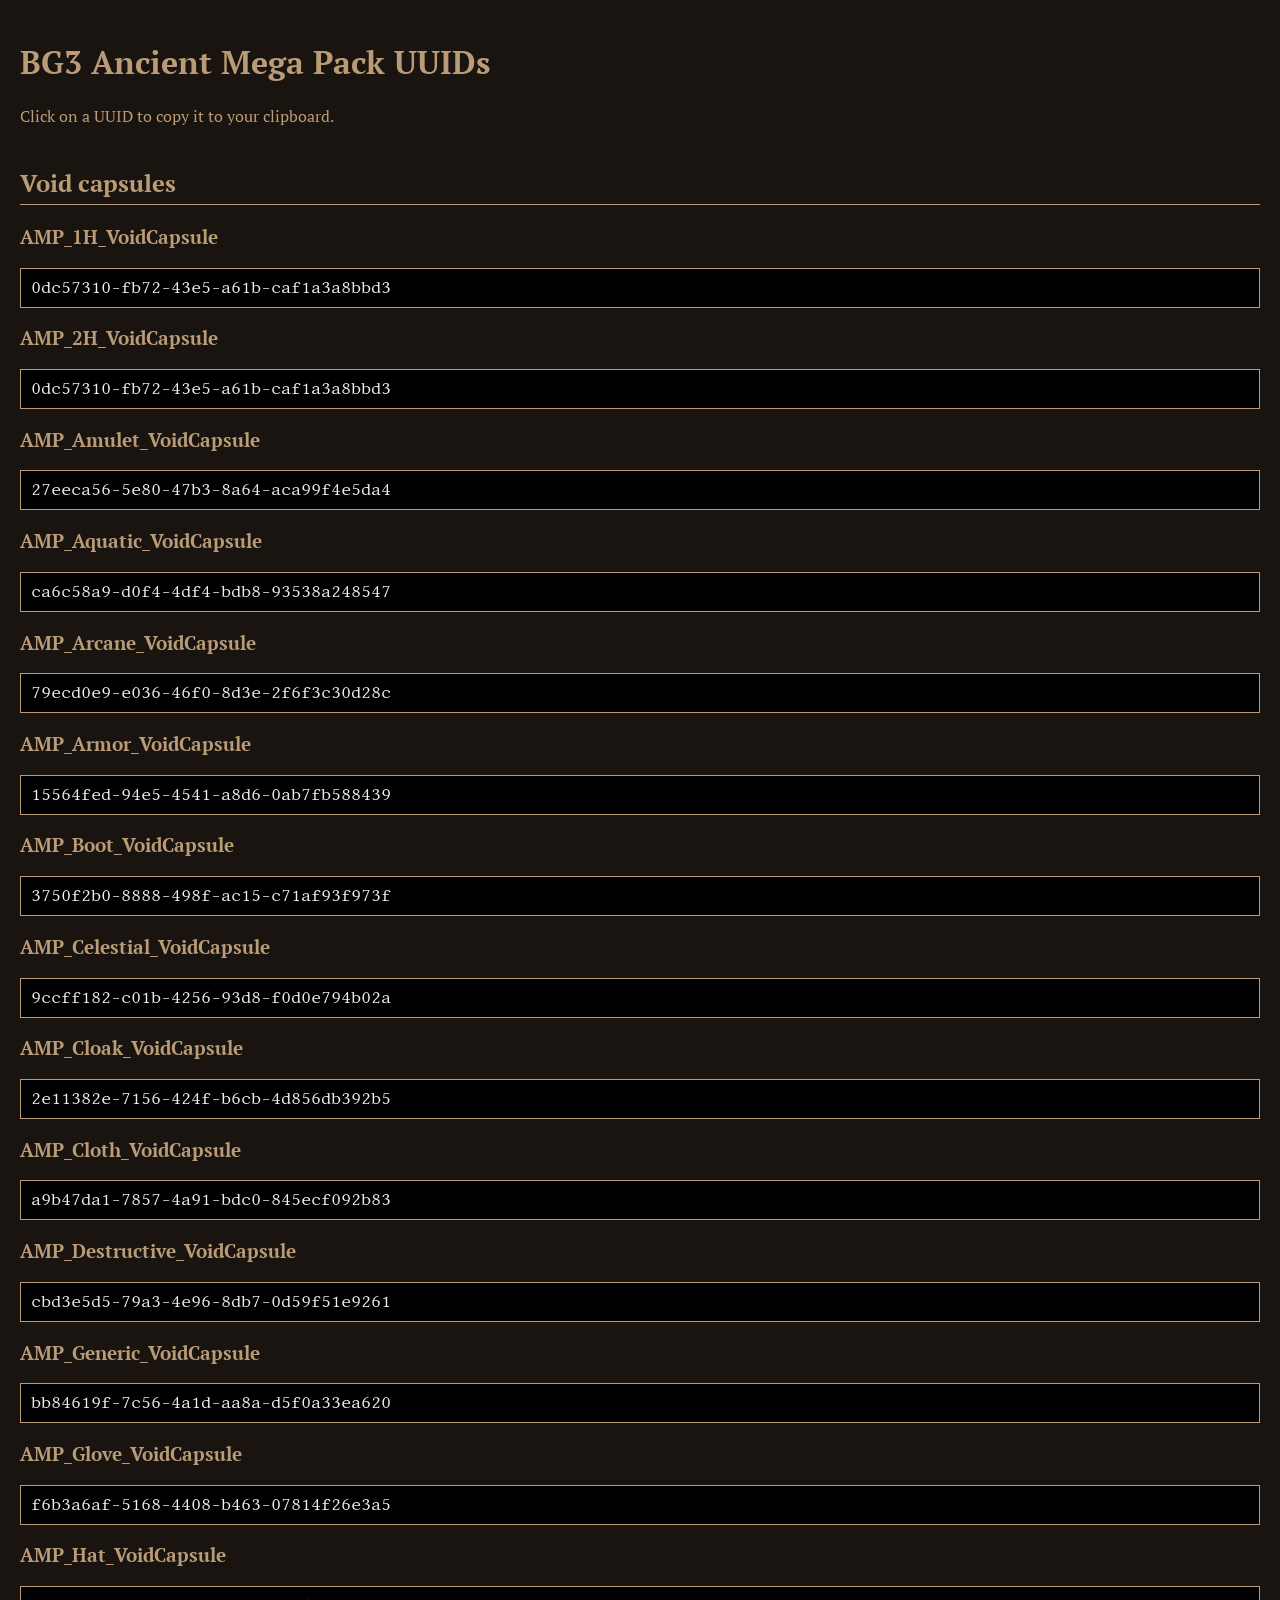
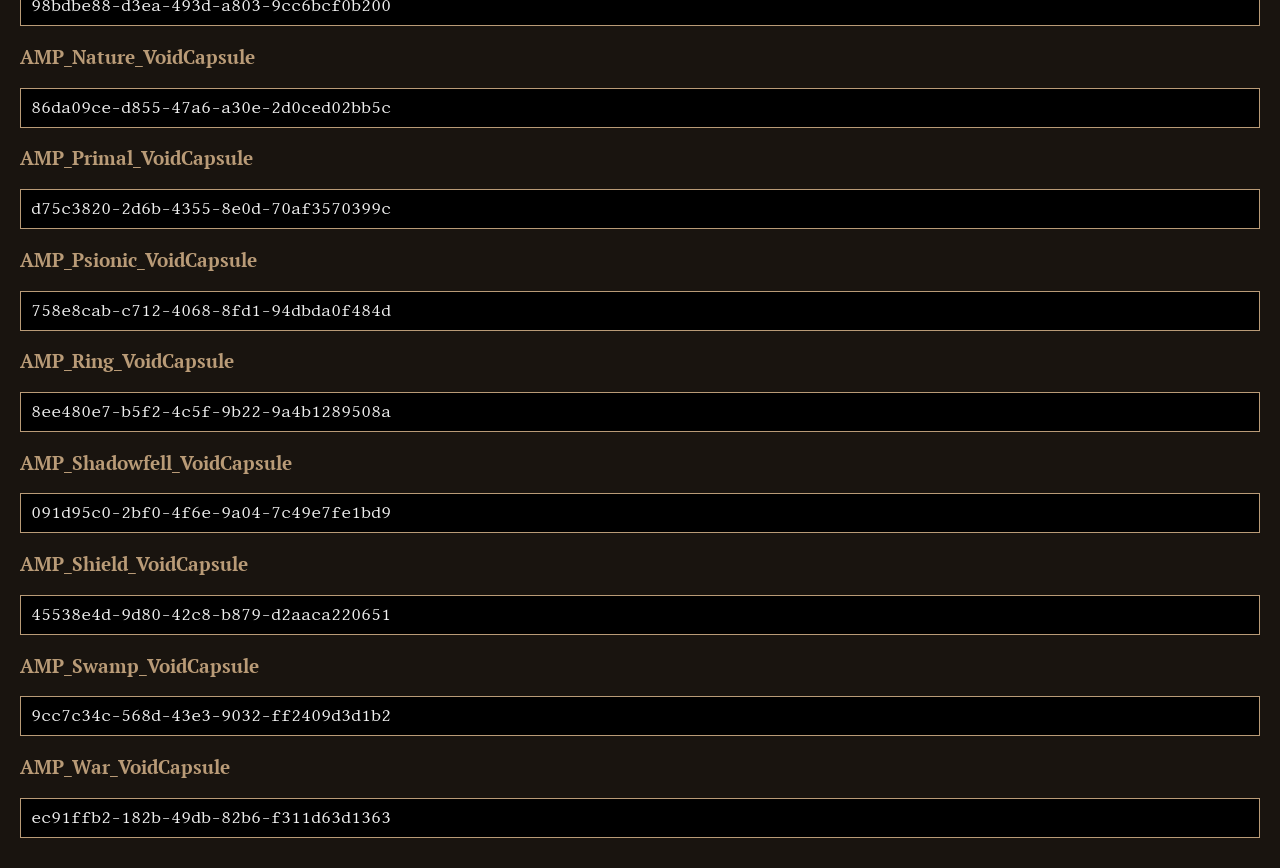
==== amp/index.html @ 97b3d8d1 "added AMP" ====
<!DOCTYPE html>
<html lang="en">
<head>
    <meta charset="UTF-8">
    <title>BG3 SE Console Commands</title>
    <link href="https://fonts.googleapis.com" rel="preconnect">
    <link crossorigin href="https://fonts.gstatic.com" rel="preconnect">
    <link href="https://fonts.googleapis.com/css2?family=Source+Code+Pro:ital@0;1&display=swap" rel="stylesheet">
    <link href="https://fonts.googleapis.com/css2?family=Libertinus+Mono&display=swap" rel="stylesheet">
    <link href="https://fonts.googleapis.com/css2?family=PT+Serif:ital,wght@0,400;0,700;1,400;1,700&display=swap"
          rel="stylesheet">
    <link href="/styles.css" rel="stylesheet">
</head>
<body>
<h1>BG3 Ancient Mega Pack UUIDs</h1>
<p>Click on a UUID to copy it to your clipboard.</p>
<h2>Void capsules</h2>
<h3>AMP_1H_VoidCapsule</h3>
<div class="command" onclick="navigator.clipboard.writeText(this.innerHTML)">0dc57310-fb72-43e5-a61b-caf1a3a8bbd3</div>
<h3>AMP_2H_VoidCapsule</h3>
<div class="command" onclick="navigator.clipboard.writeText(this.innerHTML)">0dc57310-fb72-43e5-a61b-caf1a3a8bbd3</div>
<h3>AMP_Amulet_VoidCapsule</h3>
<div class="command" onclick="navigator.clipboard.writeText(this.innerHTML)">27eeca56-5e80-47b3-8a64-aca99f4e5da4</div>
<h3>AMP_Aquatic_VoidCapsule</h3>
<div class="command" onclick="navigator.clipboard.writeText(this.innerHTML)">ca6c58a9-d0f4-4df4-bdb8-93538a248547</div>
<h3>AMP_Arcane_VoidCapsule</h3>
<div class="command" onclick="navigator.clipboard.writeText(this.innerHTML)">79ecd0e9-e036-46f0-8d3e-2f6f3c30d28c</div>
<h3>AMP_Armor_VoidCapsule</h3>
<div class="command" onclick="navigator.clipboard.writeText(this.innerHTML)">15564fed-94e5-4541-a8d6-0ab7fb588439</div>
<h3>AMP_Boot_VoidCapsule</h3>
<div class="command" onclick="navigator.clipboard.writeText(this.innerHTML)">3750f2b0-8888-498f-ac15-c71af93f973f</div>
<h3>AMP_Celestial_VoidCapsule</h3>
<div class="command" onclick="navigator.clipboard.writeText(this.innerHTML)">9ccff182-c01b-4256-93d8-f0d0e794b02a</div>
<h3>AMP_Cloak_VoidCapsule</h3>
<div class="command" onclick="navigator.clipboard.writeText(this.innerHTML)">2e11382e-7156-424f-b6cb-4d856db392b5</div>
<h3>AMP_Cloth_VoidCapsule</h3>
<div class="command" onclick="navigator.clipboard.writeText(this.innerHTML)">a9b47da1-7857-4a91-bdc0-845ecf092b83</div>
<h3>AMP_Destructive_VoidCapsule</h3>
<div class="command" onclick="navigator.clipboard.writeText(this.innerHTML)">cbd3e5d5-79a3-4e96-8db7-0d59f51e9261</div>
<h3>AMP_Generic_VoidCapsule</h3>
<div class="command" onclick="navigator.clipboard.writeText(this.innerHTML)">bb84619f-7c56-4a1d-aa8a-d5f0a33ea620</div>
<h3>AMP_Glove_VoidCapsule</h3>
<div class="command" onclick="navigator.clipboard.writeText(this.innerHTML)">f6b3a6af-5168-4408-b463-07814f26e3a5</div>
<h3>AMP_Hat_VoidCapsule</h3>
<div class="command" onclick="navigator.clipboard.writeText(this.innerHTML)">98bdbe88-d3ea-493d-a803-9cc6bcf0b200</div>
<h3>AMP_Nature_VoidCapsule</h3>
<div class="command" onclick="navigator.clipboard.writeText(this.innerHTML)">86da09ce-d855-47a6-a30e-2d0ced02bb5c</div>
<h3>AMP_Primal_VoidCapsule</h3>
<div class="command" onclick="navigator.clipboard.writeText(this.innerHTML)">d75c3820-2d6b-4355-8e0d-70af3570399c</div>
<h3>AMP_Psionic_VoidCapsule</h3>
<div class="command" onclick="navigator.clipboard.writeText(this.innerHTML)">758e8cab-c712-4068-8fd1-94dbda0f484d</div>
<h3>AMP_Ring_VoidCapsule</h3>
<div class="command" onclick="navigator.clipboard.writeText(this.innerHTML)">8ee480e7-b5f2-4c5f-9b22-9a4b1289508a</div>
<h3>AMP_Shadowfell_VoidCapsule</h3>
<div class="command" onclick="navigator.clipboard.writeText(this.innerHTML)">091d95c0-2bf0-4f6e-9a04-7c49e7fe1bd9</div>
<h3>AMP_Shield_VoidCapsule</h3>
<div class="command" onclick="navigator.clipboard.writeText(this.innerHTML)">45538e4d-9d80-42c8-b879-d2aaca220651</div>
<h3>AMP_Swamp_VoidCapsule</h3>
<div class="command" onclick="navigator.clipboard.writeText(this.innerHTML)">9cc7c34c-568d-43e3-9032-ff2409d3d1b2</div>
<h3>AMP_War_VoidCapsule</h3>
<div class="command" onclick="navigator.clipboard.writeText(this.innerHTML)">ec91ffb2-182b-49db-82b6-f311d63d1363</div>
</body>
</html>
---- styles.css ----
* {
    color: #f1f1f1;
}

body {
    font-family: "PT Serif", serif;
    background-color: #19140f;
    margin: 10px;
    padding: 10px;
}

input {
    font-family: "Libertinus Mono", monospace;
    font-optical-sizing: auto;
    font-weight: 400;
    font-style: normal;

    background-color: black;
    color: #f1f1f1;
    border: #b99b77 solid 1px;
    padding: 5px;
    width: auto;
}

h1, h2, h3, p {
    color: #b99b77;
}

h2 {
    border-bottom: #b99b77 solid 1px;
    padding-bottom: 5px;
    margin-top: 40px;
}

.command {
    font-family: "Libertinus Mono", monospace;
    font-optical-sizing: auto;
    font-weight: 400;
    font-style: normal;

    background-color: black;
    border: #b99b77 solid 1px;
    padding: 10px;
    margin: 10px 0;
    cursor: pointer;
    transition: background-color 0.3s;
}

.command:hover {
    background-color: #3c3c3c;
}

.command:active {
    background-color: #424242;
}

.amount {
    color: mediumvioletred;
}

.uuid {
    color: teal;
}

.braces {
    color: darkorange;
}

.character {
    color: mediumpurple;
}
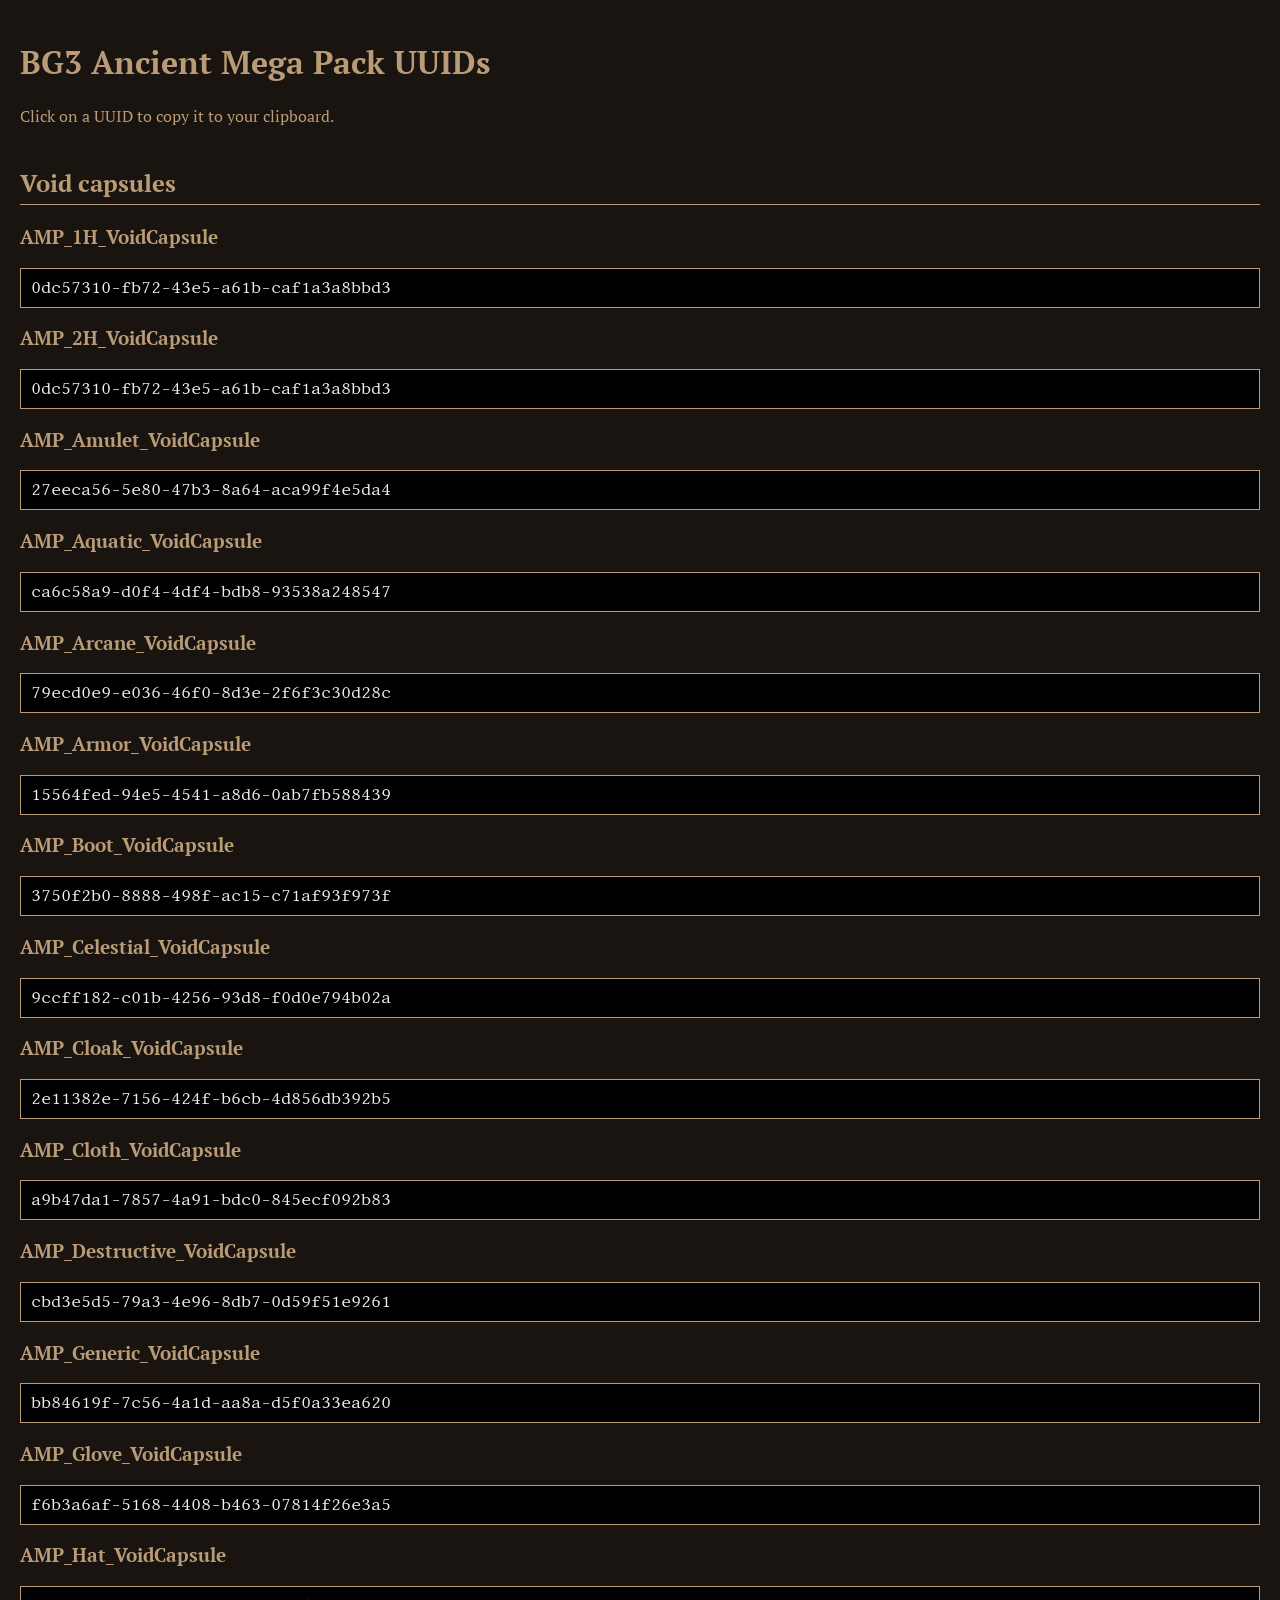
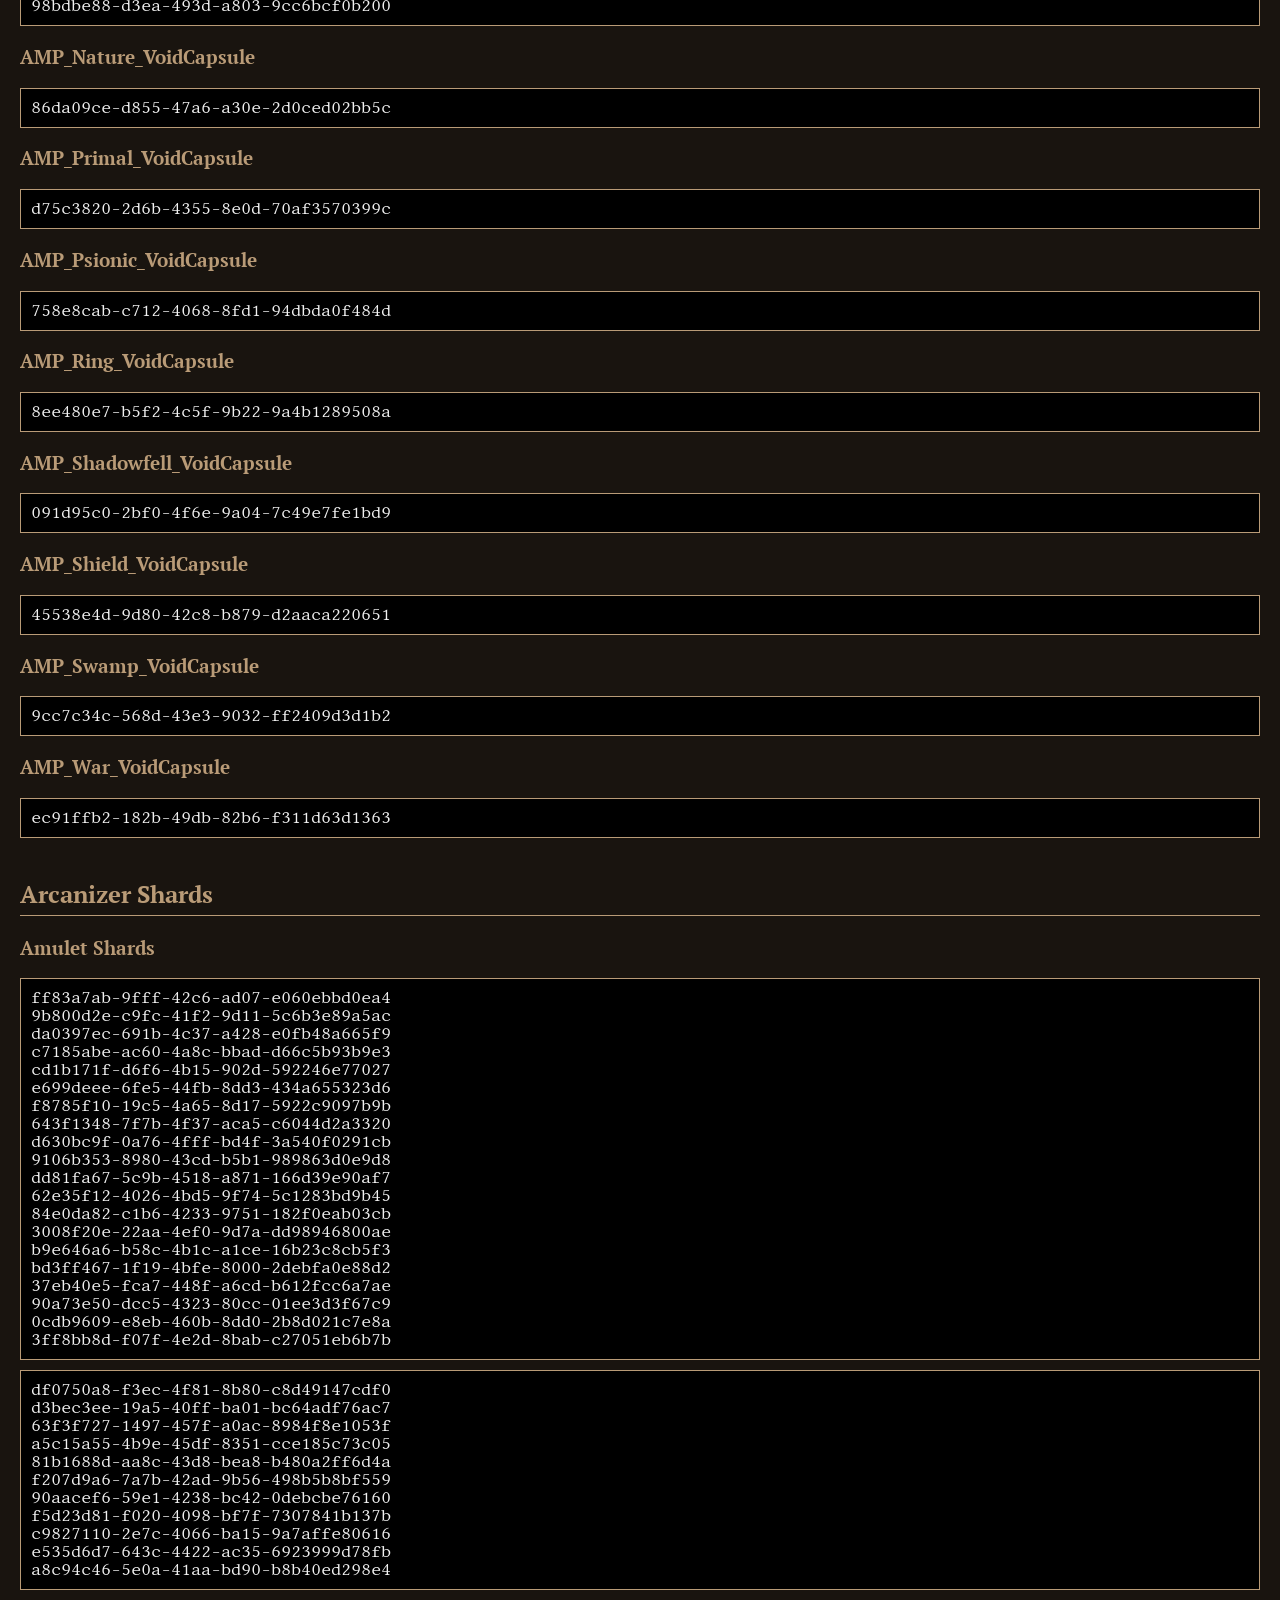
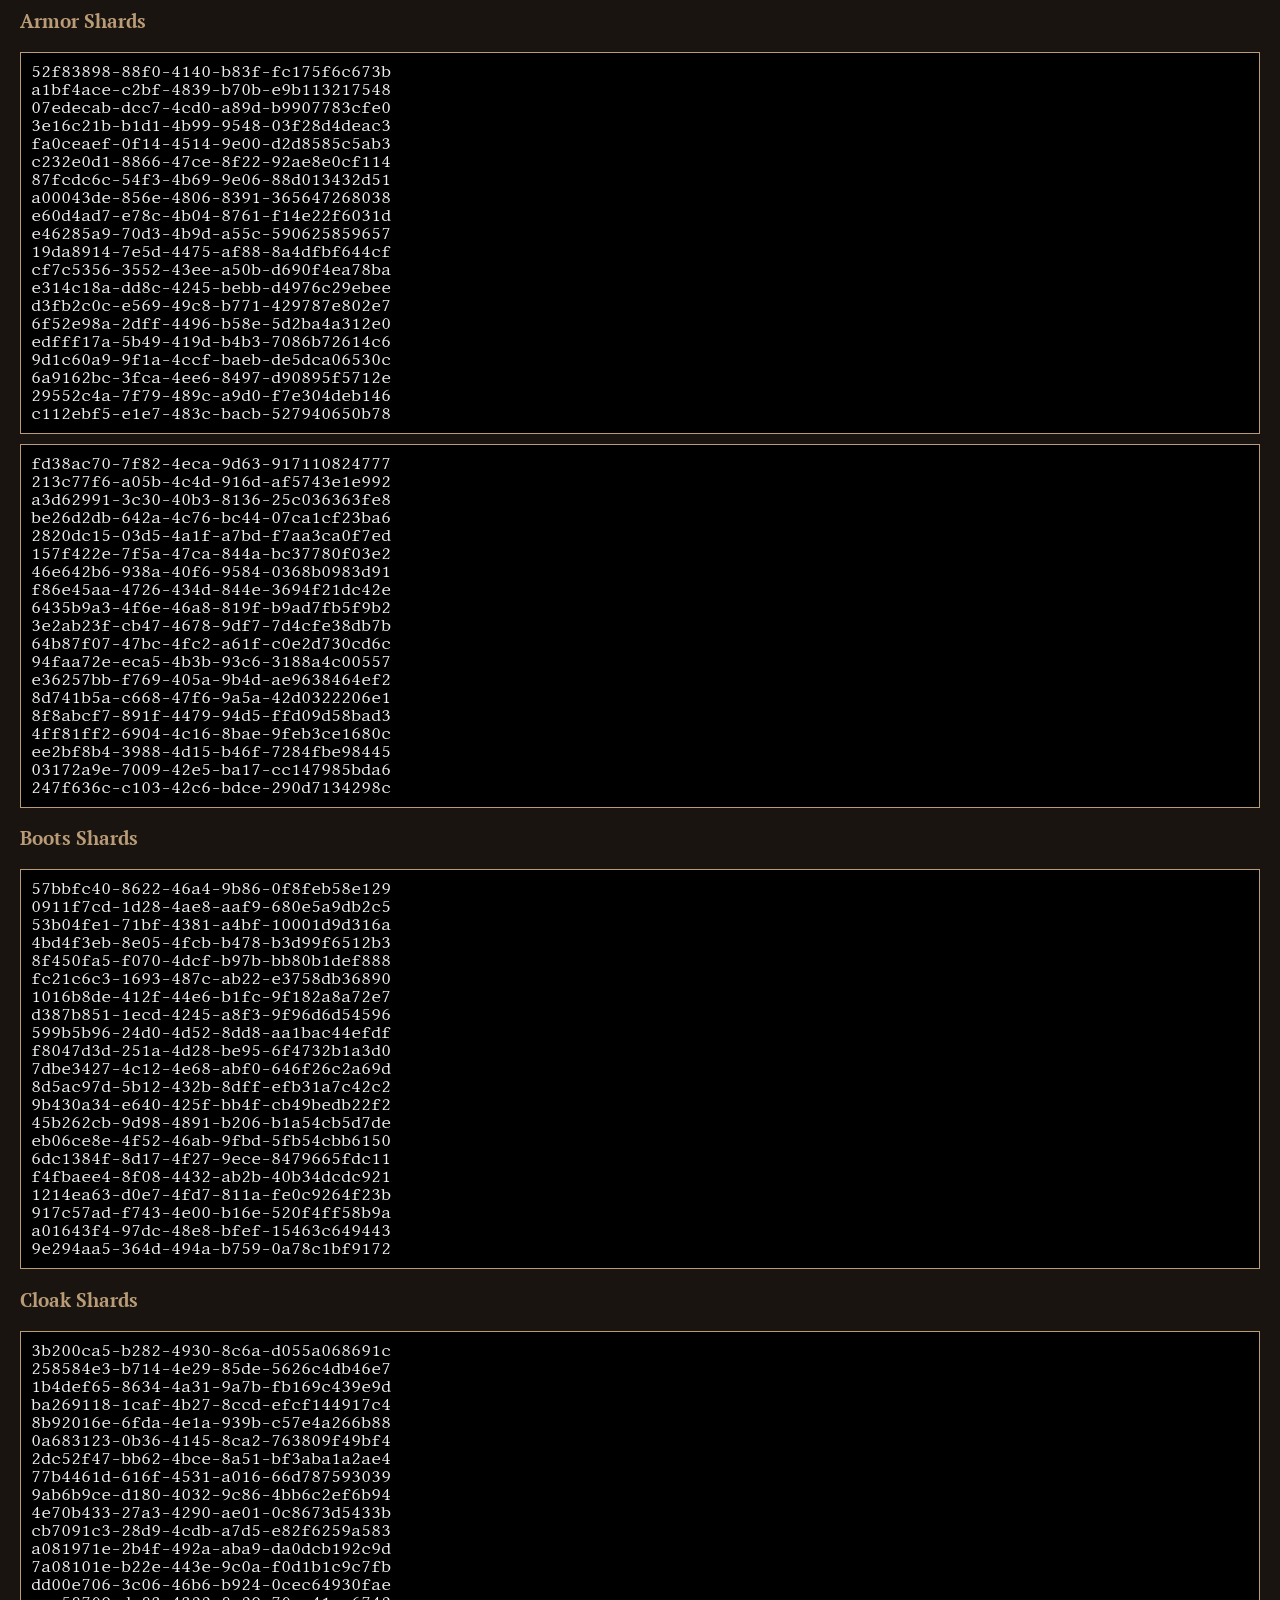
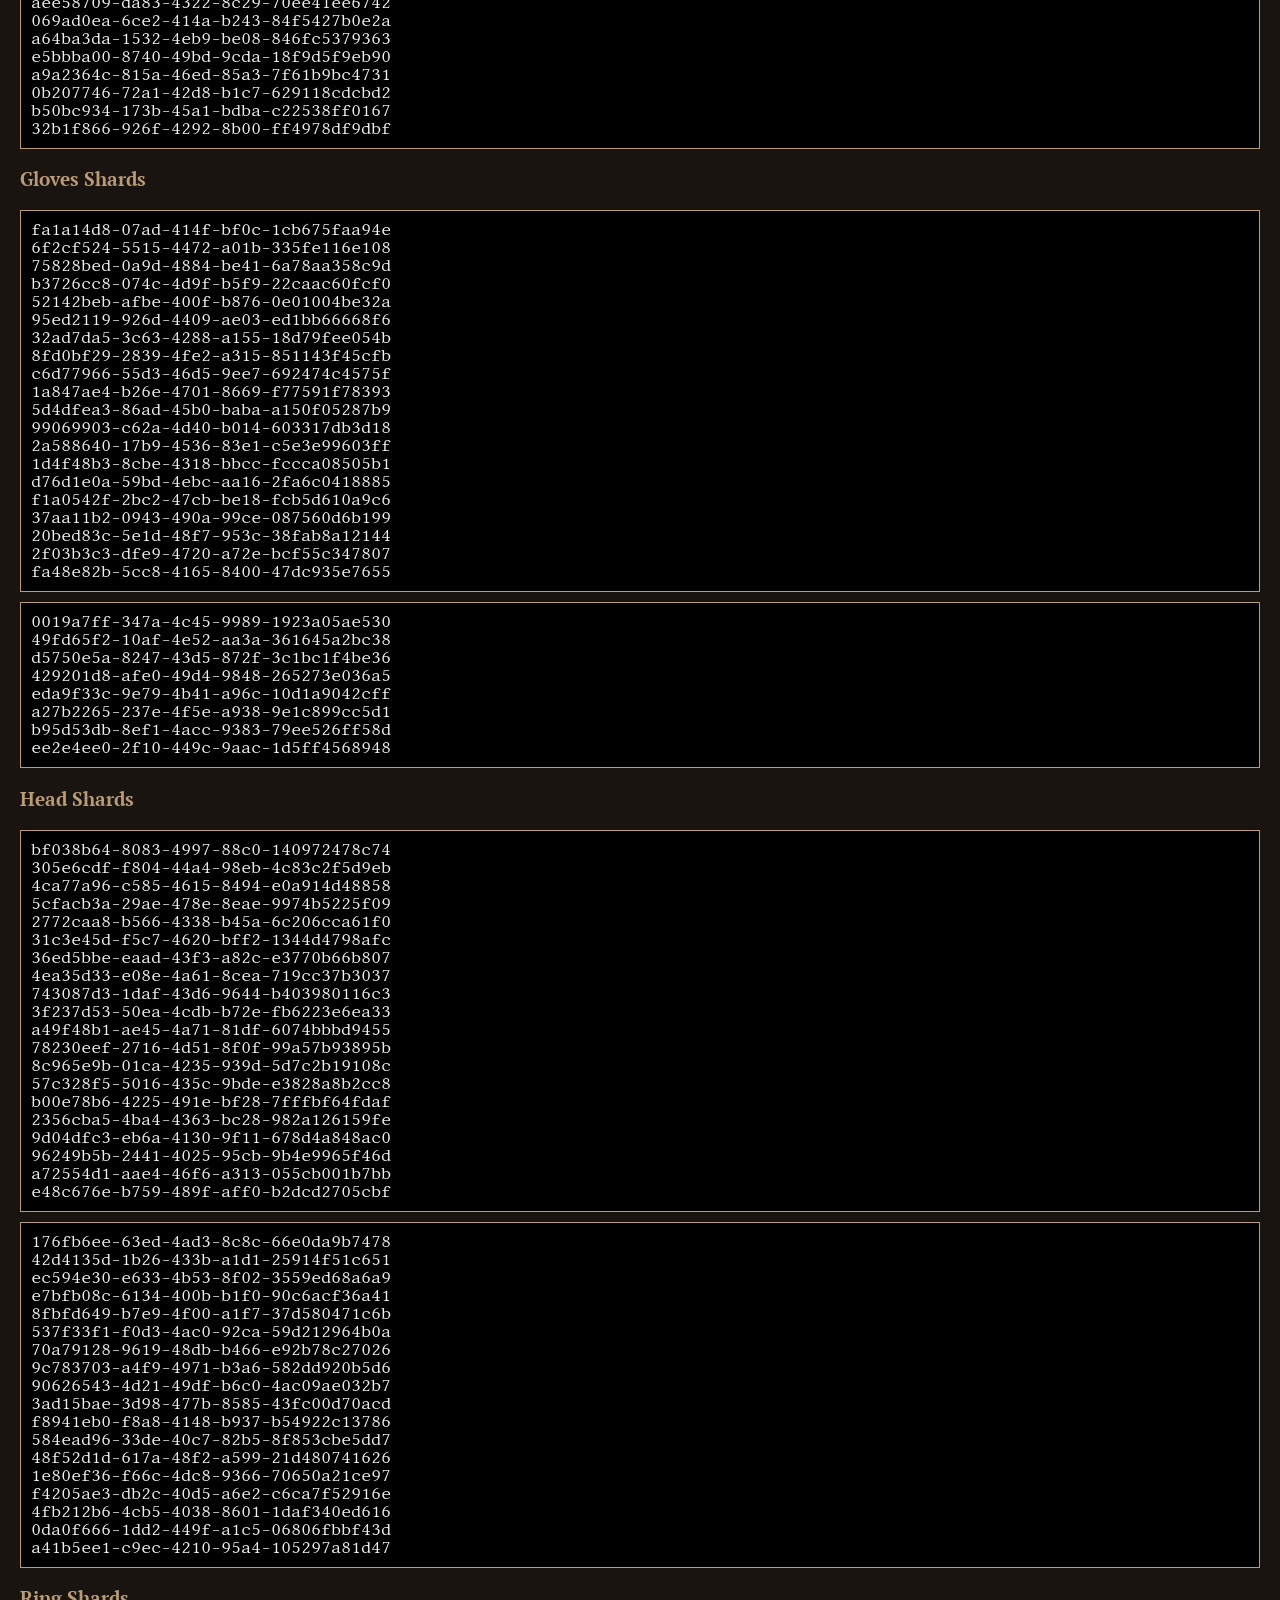
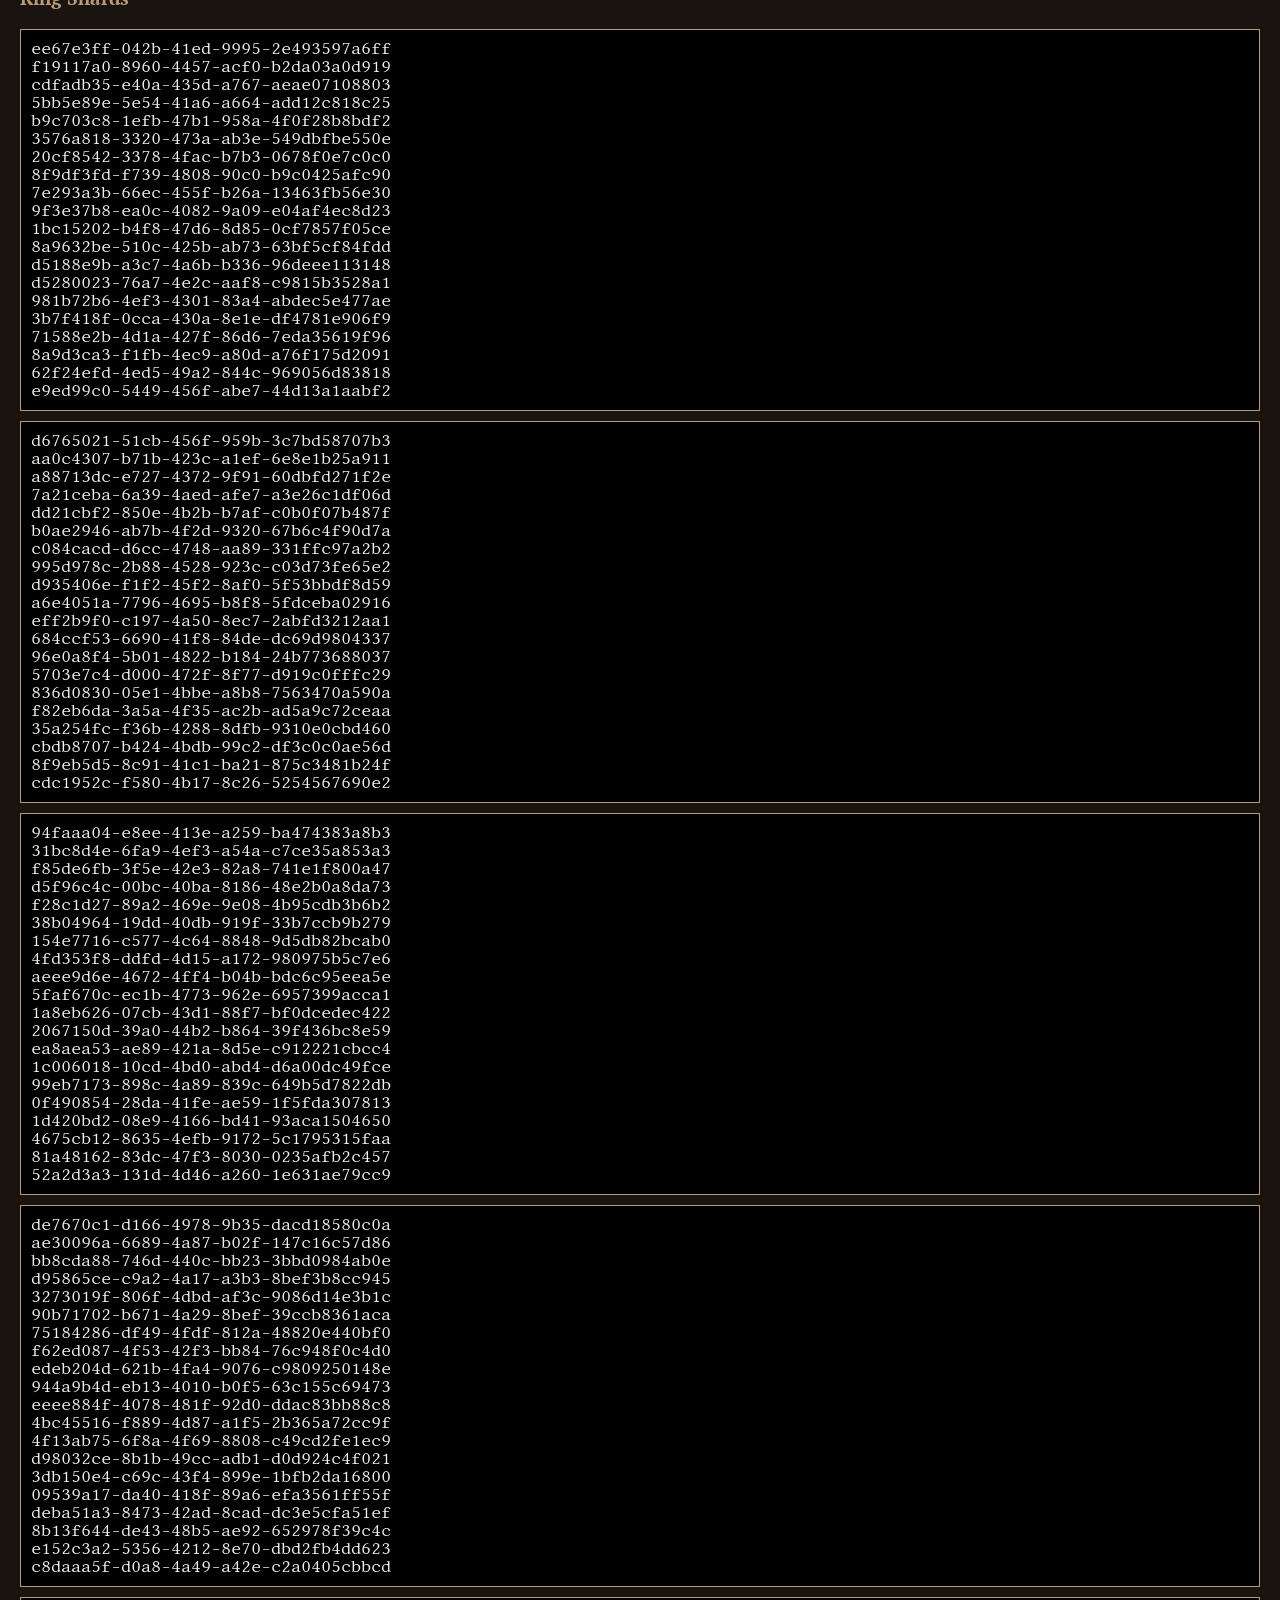
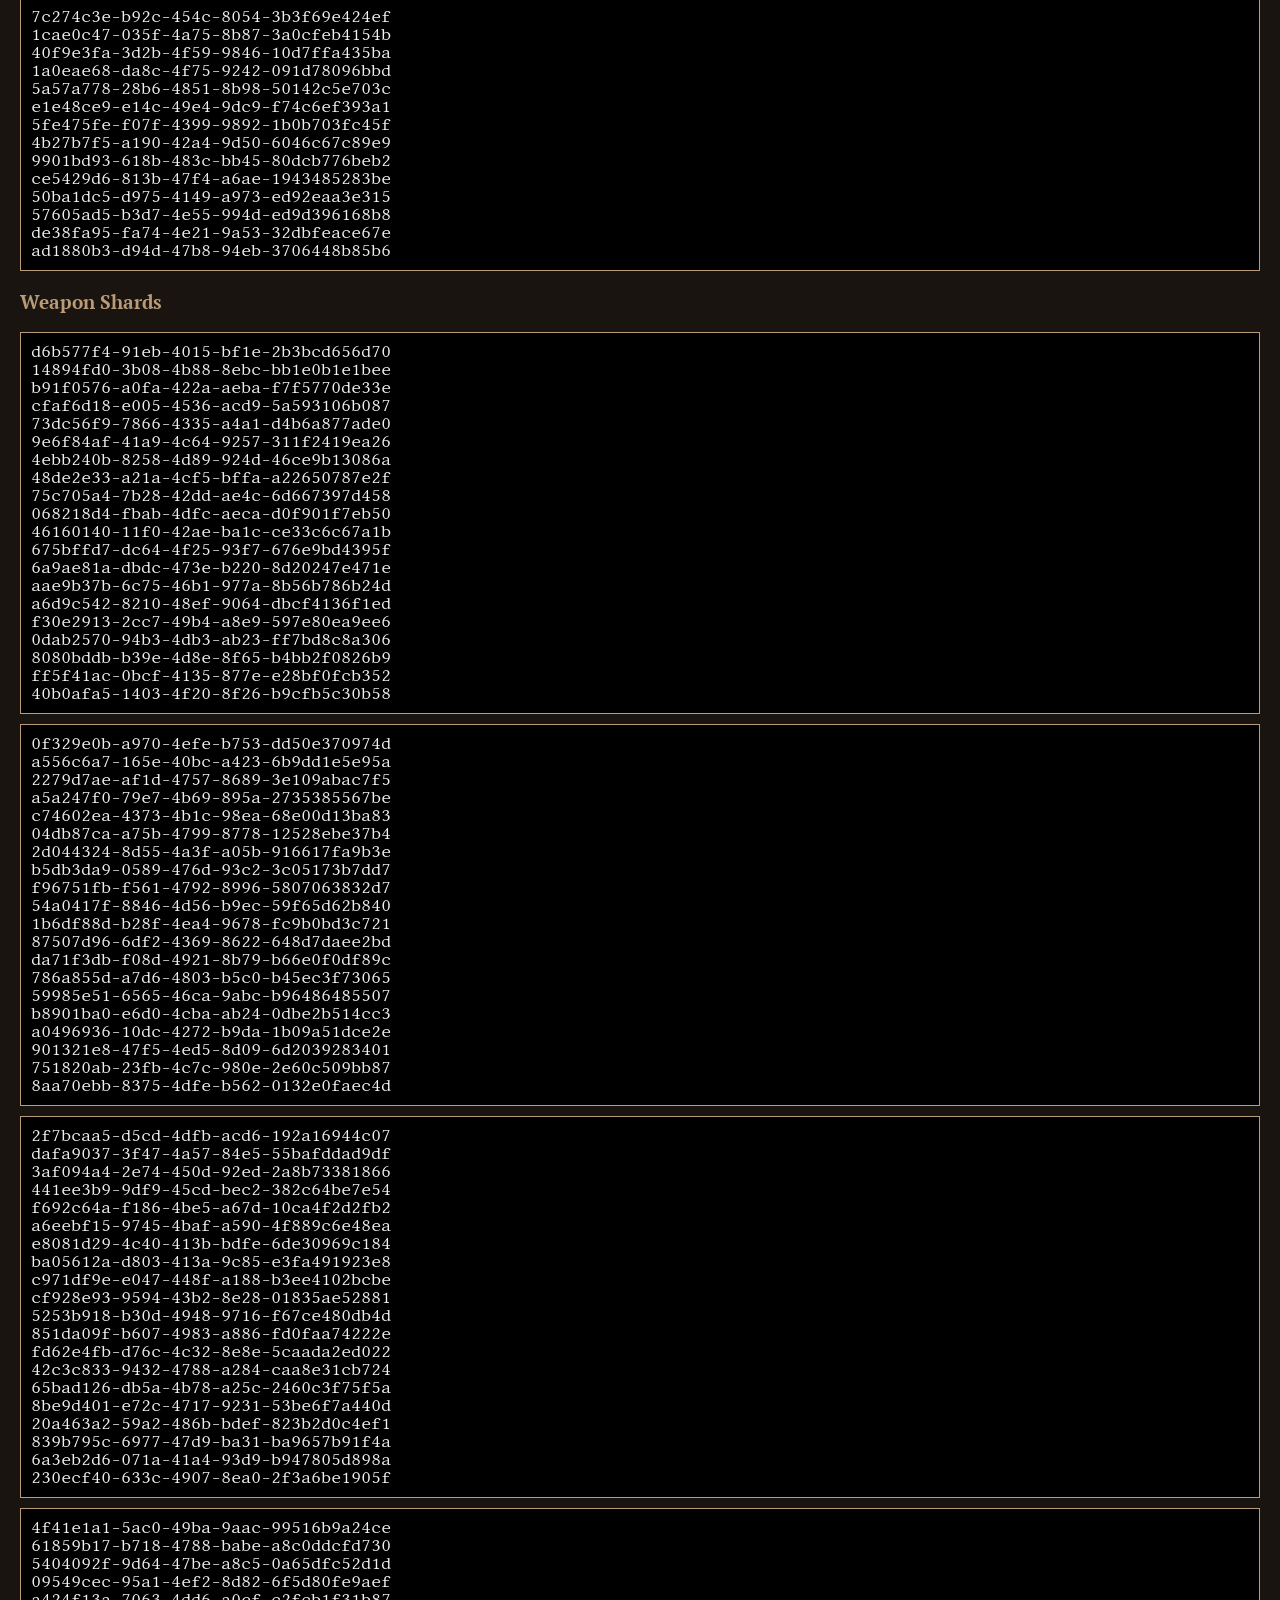
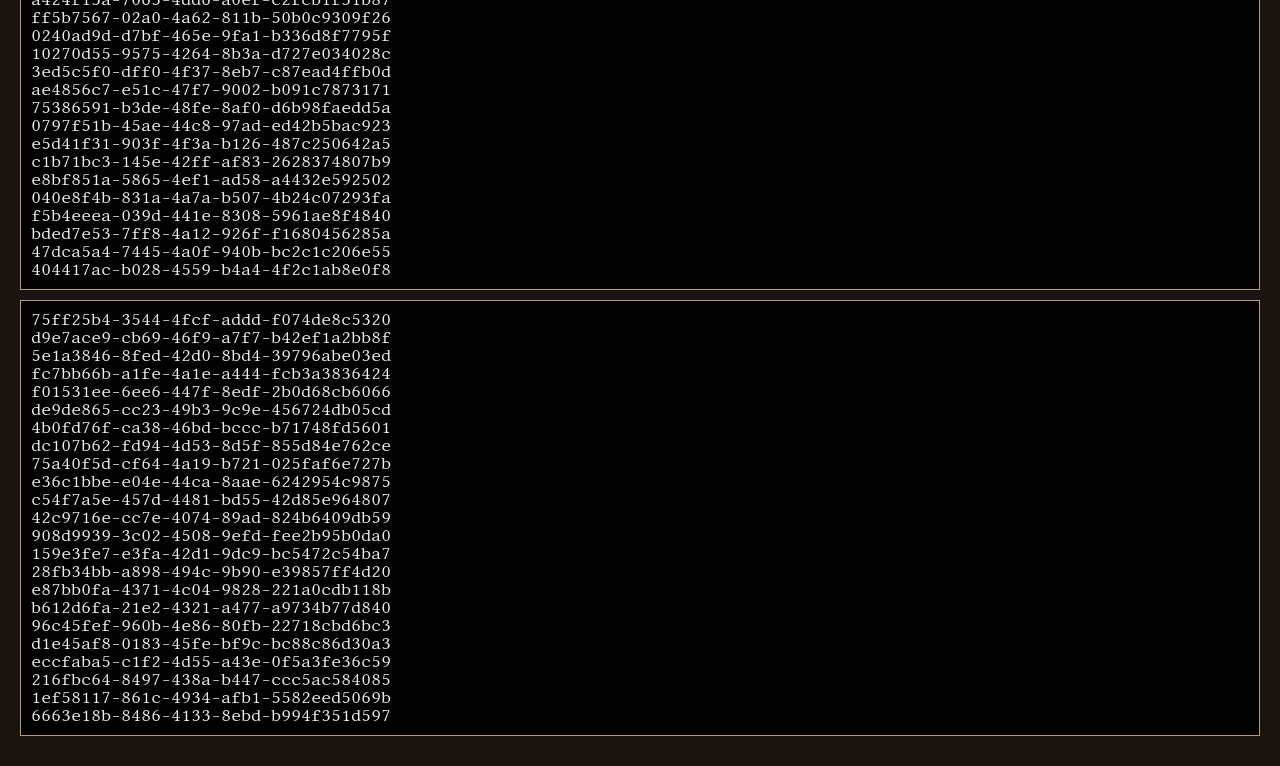
==== commit b3ed64be: "Add Arcanizer Shards section with UUIDs Added sections for Arcanizer Shards, including Amulet, Armor" ====
--- a/amp/index.html
+++ b/amp/index.html
@@ -59,5 +59,430 @@
 <div class="command" onclick="navigator.clipboard.writeText(this.innerHTML)">9cc7c34c-568d-43e3-9032-ff2409d3d1b2</div>
 <h3>AMP_War_VoidCapsule</h3>
 <div class="command" onclick="navigator.clipboard.writeText(this.innerHTML)">ec91ffb2-182b-49db-82b6-f311d63d1363</div>
+<h2>Arcanizer Shards</h2>
+<h3>Amulet Shards</h3>
+<pre class="command" onclick="navigator.clipboard.writeText(this.innerHTML)">
+ff83a7ab-9fff-42c6-ad07-e060ebbd0ea4
+9b800d2e-c9fc-41f2-9d11-5c6b3e89a5ac
+da0397ec-691b-4c37-a428-e0fb48a665f9
+c7185abe-ac60-4a8c-bbad-d66c5b93b9e3
+cd1b171f-d6f6-4b15-902d-592246e77027
+e699deee-6fe5-44fb-8dd3-434a655323d6
+f8785f10-19c5-4a65-8d17-5922c9097b9b
+643f1348-7f7b-4f37-aca5-c6044d2a3320
+d630bc9f-0a76-4fff-bd4f-3a540f0291cb
+9106b353-8980-43cd-b5b1-989863d0e9d8
+dd81fa67-5c9b-4518-a871-166d39e90af7
+62e35f12-4026-4bd5-9f74-5c1283bd9b45
+84e0da82-c1b6-4233-9751-182f0eab03cb
+3008f20e-22aa-4ef0-9d7a-dd98946800ae
+b9e646a6-b58c-4b1c-a1ce-16b23c8cb5f3
+bd3ff467-1f19-4bfe-8000-2debfa0e88d2
+37eb40e5-fca7-448f-a6cd-b612fcc6a7ae
+90a73e50-dcc5-4323-80cc-01ee3d3f67c9
+0cdb9609-e8eb-460b-8dd0-2b8d021c7e8a
+3ff8bb8d-f07f-4e2d-8bab-c27051eb6b7b
+</pre>
+<pre class="command" onclick="navigator.clipboard.writeText(this.innerHTML)">
+df0750a8-f3ec-4f81-8b80-c8d49147cdf0
+d3bec3ee-19a5-40ff-ba01-bc64adf76ac7
+63f3f727-1497-457f-a0ac-8984f8e1053f
+a5c15a55-4b9e-45df-8351-cce185c73c05
+81b1688d-aa8c-43d8-bea8-b480a2ff6d4a
+f207d9a6-7a7b-42ad-9b56-498b5b8bf559
+90aacef6-59e1-4238-bc42-0debcbe76160
+f5d23d81-f020-4098-bf7f-7307841b137b
+c9827110-2e7c-4066-ba15-9a7affe80616
+e535d6d7-643c-4422-ac35-6923999d78fb
+a8c94c46-5e0a-41aa-bd90-b8b40ed298e4
+</pre>
+<h3>Armor Shards</h3>
+<pre class="command" onclick="navigator.clipboard.writeText(this.innerHTML)">
+52f83898-88f0-4140-b83f-fc175f6c673b
+a1bf4ace-c2bf-4839-b70b-e9b113217548
+07edecab-dcc7-4cd0-a89d-b9907783cfe0
+3e16c21b-b1d1-4b99-9548-03f28d4deac3
+fa0ceaef-0f14-4514-9e00-d2d8585c5ab3
+c232e0d1-8866-47ce-8f22-92ae8e0cf114
+87fcdc6c-54f3-4b69-9e06-88d013432d51
+a00043de-856e-4806-8391-365647268038
+e60d4ad7-e78c-4b04-8761-f14e22f6031d
+e46285a9-70d3-4b9d-a55c-590625859657
+19da8914-7e5d-4475-af88-8a4dfbf644cf
+cf7c5356-3552-43ee-a50b-d690f4ea78ba
+e314c18a-dd8c-4245-bebb-d4976c29ebee
+d3fb2c0c-e569-49c8-b771-429787e802e7
+6f52e98a-2dff-4496-b58e-5d2ba4a312e0
+edfff17a-5b49-419d-b4b3-7086b72614c6
+9d1c60a9-9f1a-4ccf-baeb-de5dca06530c
+6a9162bc-3fca-4ee6-8497-d90895f5712e
+29552c4a-7f79-489c-a9d0-f7e304deb146
+c112ebf5-e1e7-483c-bacb-527940650b78
+</pre>
+<pre class="command" onclick="navigator.clipboard.writeText(this.innerHTML)">
+fd38ac70-7f82-4eca-9d63-917110824777
+213c77f6-a05b-4c4d-916d-af5743e1e992
+a3d62991-3c30-40b3-8136-25c036363fe8
+be26d2db-642a-4c76-bc44-07ca1cf23ba6
+2820dc15-03d5-4a1f-a7bd-f7aa3ca0f7ed
+157f422e-7f5a-47ca-844a-bc37780f03e2
+46e642b6-938a-40f6-9584-0368b0983d91
+f86e45aa-4726-434d-844e-3694f21dc42e
+6435b9a3-4f6e-46a8-819f-b9ad7fb5f9b2
+3e2ab23f-cb47-4678-9df7-7d4cfe38db7b
+64b87f07-47bc-4fc2-a61f-c0e2d730cd6c
+94faa72e-eca5-4b3b-93c6-3188a4c00557
+e36257bb-f769-405a-9b4d-ae9638464ef2
+8d741b5a-c668-47f6-9a5a-42d0322206e1
+8f8abcf7-891f-4479-94d5-ffd09d58bad3
+4ff81ff2-6904-4c16-8bae-9feb3ce1680c
+ee2bf8b4-3988-4d15-b46f-7284fbe98445
+03172a9e-7009-42e5-ba17-cc147985bda6
+247f636c-c103-42c6-bdce-290d7134298c
+</pre>
+<h3>Boots Shards</h3>
+<pre class="command" onclick="navigator.clipboard.writeText(this.innerHTML)">
+57bbfc40-8622-46a4-9b86-0f8feb58e129
+0911f7cd-1d28-4ae8-aaf9-680e5a9db2c5
+53b04fe1-71bf-4381-a4bf-10001d9d316a
+4bd4f3eb-8e05-4fcb-b478-b3d99f6512b3
+8f450fa5-f070-4dcf-b97b-bb80b1def888
+fc21c6c3-1693-487c-ab22-e3758db36890
+1016b8de-412f-44e6-b1fc-9f182a8a72e7
+d387b851-1ecd-4245-a8f3-9f96d6d54596
+599b5b96-24d0-4d52-8dd8-aa1bac44efdf
+f8047d3d-251a-4d28-be95-6f4732b1a3d0
+7dbe3427-4c12-4e68-abf0-646f26c2a69d
+8d5ac97d-5b12-432b-8dff-efb31a7c42c2
+9b430a34-e640-425f-bb4f-cb49bedb22f2
+45b262cb-9d98-4891-b206-b1a54cb5d7de
+eb06ce8e-4f52-46ab-9fbd-5fb54cbb6150
+6dc1384f-8d17-4f27-9ece-8479665fdc11
+f4fbaee4-8f08-4432-ab2b-40b34dcdc921
+1214ea63-d0e7-4fd7-811a-fe0c9264f23b
+917c57ad-f743-4e00-b16e-520f4ff58b9a
+a01643f4-97dc-48e8-bfef-15463c649443
+9e294aa5-364d-494a-b759-0a78c1bf9172
+</pre>
+<h3>Cloak Shards</h3>
+<pre class="command" onclick="navigator.clipboard.writeText(this.innerHTML)">
+3b200ca5-b282-4930-8c6a-d055a068691c
+258584e3-b714-4e29-85de-5626c4db46e7
+1b4def65-8634-4a31-9a7b-fb169c439e9d
+ba269118-1caf-4b27-8ccd-efcf144917c4
+8b92016e-6fda-4e1a-939b-c57e4a266b88
+0a683123-0b36-4145-8ca2-763809f49bf4
+2dc52f47-bb62-4bce-8a51-bf3aba1a2ae4
+77b4461d-616f-4531-a016-66d787593039
+9ab6b9ce-d180-4032-9c86-4bb6c2ef6b94
+4e70b433-27a3-4290-ae01-0c8673d5433b
+cb7091c3-28d9-4cdb-a7d5-e82f6259a583
+a081971e-2b4f-492a-aba9-da0dcb192c9d
+7a08101e-b22e-443e-9c0a-f0d1b1c9c7fb
+dd00e706-3c06-46b6-b924-0cec64930fae
+aee58709-da83-4322-8c29-70ee41ee6742
+069ad0ea-6ce2-414a-b243-84f5427b0e2a
+a64ba3da-1532-4eb9-be08-846fc5379363
+e5bbba00-8740-49bd-9cda-18f9d5f9eb90
+a9a2364c-815a-46ed-85a3-7f61b9bc4731
+0b207746-72a1-42d8-b1c7-629118cdcbd2
+b50bc934-173b-45a1-bdba-c22538ff0167
+32b1f866-926f-4292-8b00-ff4978df9dbf
+</pre>
+<h3>Gloves Shards</h3>
+<pre class="command" onclick="navigator.clipboard.writeText(this.innerHTML)">
+fa1a14d8-07ad-414f-bf0c-1cb675faa94e
+6f2cf524-5515-4472-a01b-335fe116e108
+75828bed-0a9d-4884-be41-6a78aa358c9d
+b3726cc8-074c-4d9f-b5f9-22caac60fcf0
+52142beb-afbe-400f-b876-0e01004be32a
+95ed2119-926d-4409-ae03-ed1bb66668f6
+32ad7da5-3c63-4288-a155-18d79fee054b
+8fd0bf29-2839-4fe2-a315-851143f45cfb
+c6d77966-55d3-46d5-9ee7-692474c4575f
+1a847ae4-b26e-4701-8669-f77591f78393
+5d4dfea3-86ad-45b0-baba-a150f05287b9
+99069903-c62a-4d40-b014-603317db3d18
+2a588640-17b9-4536-83e1-c5e3e99603ff
+1d4f48b3-8cbe-4318-bbcc-fccca08505b1
+d76d1e0a-59bd-4ebc-aa16-2fa6c0418885
+f1a0542f-2bc2-47cb-be18-fcb5d610a9c6
+37aa11b2-0943-490a-99ce-087560d6b199
+20bed83c-5e1d-48f7-953c-38fab8a12144
+2f03b3c3-dfe9-4720-a72e-bcf55c347807
+fa48e82b-5cc8-4165-8400-47dc935e7655
+</pre>
+<pre class="command" onclick="navigator.clipboard.writeText(this.innerHTML)">
+0019a7ff-347a-4c45-9989-1923a05ae530
+49fd65f2-10af-4e52-aa3a-361645a2bc38
+d5750e5a-8247-43d5-872f-3c1bc1f4be36
+429201d8-afe0-49d4-9848-265273e036a5
+eda9f33c-9e79-4b41-a96c-10d1a9042cff
+a27b2265-237e-4f5e-a938-9e1c899cc5d1
+b95d53db-8ef1-4acc-9383-79ee526ff58d
+ee2e4ee0-2f10-449c-9aac-1d5ff4568948
+</pre>
+<h3>Head Shards</h3>
+<pre class="command" onclick="navigator.clipboard.writeText(this.innerHTML)">
+bf038b64-8083-4997-88c0-140972478c74
+305e6cdf-f804-44a4-98eb-4c83c2f5d9eb
+4ca77a96-c585-4615-8494-e0a914d48858
+5cfacb3a-29ae-478e-8eae-9974b5225f09
+2772caa8-b566-4338-b45a-6c206cca61f0
+31c3e45d-f5c7-4620-bff2-1344d4798afc
+36ed5bbe-eaad-43f3-a82c-e3770b66b807
+4ea35d33-e08e-4a61-8cea-719cc37b3037
+743087d3-1daf-43d6-9644-b403980116c3
+3f237d53-50ea-4cdb-b72e-fb6223e6ea33
+a49f48b1-ae45-4a71-81df-6074bbbd9455
+78230eef-2716-4d51-8f0f-99a57b93895b
+8c965e9b-01ca-4235-939d-5d7c2b19108c
+57c328f5-5016-435c-9bde-e3828a8b2cc8
+b00e78b6-4225-491e-bf28-7fffbf64fdaf
+2356cba5-4ba4-4363-bc28-982a126159fe
+9d04dfc3-eb6a-4130-9f11-678d4a848ac0
+96249b5b-2441-4025-95cb-9b4e9965f46d
+a72554d1-aae4-46f6-a313-055cb001b7bb
+e48c676e-b759-489f-aff0-b2dcd2705cbf
+</pre>
+<pre class="command" onclick="navigator.clipboard.writeText(this.innerHTML)">
+176fb6ee-63ed-4ad3-8c8c-66e0da9b7478
+42d4135d-1b26-433b-a1d1-25914f51c651
+ec594e30-e633-4b53-8f02-3559ed68a6a9
+e7bfb08c-6134-400b-b1f0-90c6acf36a41
+8fbfd649-b7e9-4f00-a1f7-37d580471c6b
+537f33f1-f0d3-4ac0-92ca-59d212964b0a
+70a79128-9619-48db-b466-e92b78c27026
+9c783703-a4f9-4971-b3a6-582dd920b5d6
+90626543-4d21-49df-b6c0-4ac09ae032b7
+3ad15bae-3d98-477b-8585-43fc00d70acd
+f8941eb0-f8a8-4148-b937-b54922c13786
+584ead96-33de-40c7-82b5-8f853cbe5dd7
+48f52d1d-617a-48f2-a599-21d480741626
+1e80ef36-f66c-4dc8-9366-70650a21ce97
+f4205ae3-db2c-40d5-a6e2-c6ca7f52916e
+4fb212b6-4cb5-4038-8601-1daf340ed616
+0da0f666-1dd2-449f-a1c5-06806fbbf43d
+a41b5ee1-c9ec-4210-95a4-105297a81d47
+</pre>
+<h3>Ring Shards</h3>
+<pre class="command" onclick="navigator.clipboard.writeText(this.innerHTML)">
+ee67e3ff-042b-41ed-9995-2e493597a6ff
+f19117a0-8960-4457-acf0-b2da03a0d919
+cdfadb35-e40a-435d-a767-aeae07108803
+5bb5e89e-5e54-41a6-a664-add12c818c25
+b9c703c8-1efb-47b1-958a-4f0f28b8bdf2
+3576a818-3320-473a-ab3e-549dbfbe550e
+20cf8542-3378-4fac-b7b3-0678f0e7c0c0
+8f9df3fd-f739-4808-90c0-b9c0425afc90
+7e293a3b-66ec-455f-b26a-13463fb56e30
+9f3e37b8-ea0c-4082-9a09-e04af4ec8d23
+1bc15202-b4f8-47d6-8d85-0cf7857f05ce
+8a9632be-510c-425b-ab73-63bf5cf84fdd
+d5188e9b-a3c7-4a6b-b336-96deee113148
+d5280023-76a7-4e2c-aaf8-c9815b3528a1
+981b72b6-4ef3-4301-83a4-abdec5e477ae
+3b7f418f-0cca-430a-8e1e-df4781e906f9
+71588e2b-4d1a-427f-86d6-7eda35619f96
+8a9d3ca3-f1fb-4ec9-a80d-a76f175d2091
+62f24efd-4ed5-49a2-844c-969056d83818
+e9ed99c0-5449-456f-abe7-44d13a1aabf2
+</pre>
+<pre class="command" onclick="navigator.clipboard.writeText(this.innerHTML)">
+d6765021-51cb-456f-959b-3c7bd58707b3
+aa0c4307-b71b-423c-a1ef-6e8e1b25a911
+a88713dc-e727-4372-9f91-60dbfd271f2e
+7a21ceba-6a39-4aed-afe7-a3e26c1df06d
+dd21cbf2-850e-4b2b-b7af-c0b0f07b487f
+b0ae2946-ab7b-4f2d-9320-67b6c4f90d7a
+c084cacd-d6cc-4748-aa89-331ffc97a2b2
+995d978c-2b88-4528-923c-c03d73fe65e2
+d935406e-f1f2-45f2-8af0-5f53bbdf8d59
+a6e4051a-7796-4695-b8f8-5fdceba02916
+eff2b9f0-c197-4a50-8ec7-2abfd3212aa1
+684ccf53-6690-41f8-84de-dc69d9804337
+96e0a8f4-5b01-4822-b184-24b773688037
+5703e7c4-d000-472f-8f77-d919c0fffc29
+836d0830-05e1-4bbe-a8b8-7563470a590a
+f82eb6da-3a5a-4f35-ac2b-ad5a9c72ceaa
+35a254fc-f36b-4288-8dfb-9310e0cbd460
+cbdb8707-b424-4bdb-99c2-df3c0c0ae56d
+8f9eb5d5-8c91-41c1-ba21-875c3481b24f
+cdc1952c-f580-4b17-8c26-5254567690e2
+</pre>
+<pre class="command" onclick="navigator.clipboard.writeText(this.innerHTML)">
+94faaa04-e8ee-413e-a259-ba474383a8b3
+31bc8d4e-6fa9-4ef3-a54a-c7ce35a853a3
+f85de6fb-3f5e-42e3-82a8-741e1f800a47
+d5f96c4c-00bc-40ba-8186-48e2b0a8da73
+f28c1d27-89a2-469e-9e08-4b95cdb3b6b2
+38b04964-19dd-40db-919f-33b7ccb9b279
+154e7716-c577-4c64-8848-9d5db82bcab0
+4fd353f8-ddfd-4d15-a172-980975b5c7e6
+aeee9d6e-4672-4ff4-b04b-bdc6c95eea5e
+5faf670c-ec1b-4773-962e-6957399acca1
+1a8eb626-07cb-43d1-88f7-bf0dcedec422
+2067150d-39a0-44b2-b864-39f436bc8e59
+ea8aea53-ae89-421a-8d5e-c912221cbcc4
+1c006018-10cd-4bd0-abd4-d6a00dc49fce
+99eb7173-898c-4a89-839c-649b5d7822db
+0f490854-28da-41fe-ae59-1f5fda307813
+1d420bd2-08e9-4166-bd41-93aca1504650
+4675cb12-8635-4efb-9172-5c1795315faa
+81a48162-83dc-47f3-8030-0235afb2c457
+52a2d3a3-131d-4d46-a260-1e631ae79cc9
+</pre>
+<pre class="command" onclick="navigator.clipboard.writeText(this.innerHTML)">
+de7670c1-d166-4978-9b35-dacd18580c0a
+ae30096a-6689-4a87-b02f-147c16c57d86
+bb8cda88-746d-440c-bb23-3bbd0984ab0e
+d95865ce-c9a2-4a17-a3b3-8bef3b8cc945
+3273019f-806f-4dbd-af3c-9086d14e3b1c
+90b71702-b671-4a29-8bef-39ccb8361aca
+75184286-df49-4fdf-812a-48820e440bf0
+f62ed087-4f53-42f3-bb84-76c948f0c4d0
+edeb204d-621b-4fa4-9076-c9809250148e
+944a9b4d-eb13-4010-b0f5-63c155c69473
+eeee884f-4078-481f-92d0-ddac83bb88c8
+4bc45516-f889-4d87-a1f5-2b365a72cc9f
+4f13ab75-6f8a-4f69-8808-c49cd2fe1ec9
+d98032ce-8b1b-49cc-adb1-d0d924c4f021
+3db150e4-c69c-43f4-899e-1bfb2da16800
+09539a17-da40-418f-89a6-efa3561ff55f
+deba51a3-8473-42ad-8cad-dc3e5cfa51ef
+8b13f644-de43-48b5-ae92-652978f39c4c
+e152c3a2-5356-4212-8e70-dbd2fb4dd623
+c8daaa5f-d0a8-4a49-a42e-c2a0405cbbcd
+</pre>
+<pre class="command" onclick="navigator.clipboard.writeText(this.innerHTML)">
+7c274c3e-b92c-454c-8054-3b3f69e424ef
+1cae0c47-035f-4a75-8b87-3a0cfeb4154b
+40f9e3fa-3d2b-4f59-9846-10d7ffa435ba
+1a0eae68-da8c-4f75-9242-091d78096bbd
+5a57a778-28b6-4851-8b98-50142c5e703c
+e1e48ce9-e14c-49e4-9dc9-f74c6ef393a1
+5fe475fe-f07f-4399-9892-1b0b703fc45f
+4b27b7f5-a190-42a4-9d50-6046c67c89e9
+9901bd93-618b-483c-bb45-80dcb776beb2
+ce5429d6-813b-47f4-a6ae-1943485283be
+50ba1dc5-d975-4149-a973-ed92eaa3e315
+57605ad5-b3d7-4e55-994d-ed9d396168b8
+de38fa95-fa74-4e21-9a53-32dbfeace67e
+ad1880b3-d94d-47b8-94eb-3706448b85b6
+</pre>
+<h3>Weapon Shards</h3>
+<pre class="command" onclick="navigator.clipboard.writeText(this.innerHTML)">
+d6b577f4-91eb-4015-bf1e-2b3bcd656d70
+14894fd0-3b08-4b88-8ebc-bb1e0b1e1bee
+b91f0576-a0fa-422a-aeba-f7f5770de33e
+cfaf6d18-e005-4536-acd9-5a593106b087
+73dc56f9-7866-4335-a4a1-d4b6a877ade0
+9e6f84af-41a9-4c64-9257-311f2419ea26
+4ebb240b-8258-4d89-924d-46ce9b13086a
+48de2e33-a21a-4cf5-bffa-a22650787e2f
+75c705a4-7b28-42dd-ae4c-6d667397d458
+068218d4-fbab-4dfc-aeca-d0f901f7eb50
+46160140-11f0-42ae-ba1c-ce33c6c67a1b
+675bffd7-dc64-4f25-93f7-676e9bd4395f
+6a9ae81a-dbdc-473e-b220-8d20247e471e
+aae9b37b-6c75-46b1-977a-8b56b786b24d
+a6d9c542-8210-48ef-9064-dbcf4136f1ed
+f30e2913-2cc7-49b4-a8e9-597e80ea9ee6
+0dab2570-94b3-4db3-ab23-ff7bd8c8a306
+8080bddb-b39e-4d8e-8f65-b4bb2f0826b9
+ff5f41ac-0bcf-4135-877e-e28bf0fcb352
+40b0afa5-1403-4f20-8f26-b9cfb5c30b58
+</pre>
+<pre class="command" onclick="navigator.clipboard.writeText(this.innerHTML)">
+0f329e0b-a970-4efe-b753-dd50e370974d
+a556c6a7-165e-40bc-a423-6b9dd1e5e95a
+2279d7ae-af1d-4757-8689-3e109abac7f5
+a5a247f0-79e7-4b69-895a-2735385567be
+c74602ea-4373-4b1c-98ea-68e00d13ba83
+04db87ca-a75b-4799-8778-12528ebe37b4
+2d044324-8d55-4a3f-a05b-916617fa9b3e
+b5db3da9-0589-476d-93c2-3c05173b7dd7
+f96751fb-f561-4792-8996-5807063832d7
+54a0417f-8846-4d56-b9ec-59f65d62b840
+1b6df88d-b28f-4ea4-9678-fc9b0bd3c721
+87507d96-6df2-4369-8622-648d7daee2bd
+da71f3db-f08d-4921-8b79-b66e0f0df89c
+786a855d-a7d6-4803-b5c0-b45ec3f73065
+59985e51-6565-46ca-9abc-b96486485507
+b8901ba0-e6d0-4cba-ab24-0dbe2b514cc3
+a0496936-10dc-4272-b9da-1b09a51dce2e
+901321e8-47f5-4ed5-8d09-6d2039283401
+751820ab-23fb-4c7c-980e-2e60c509bb87
+8aa70ebb-8375-4dfe-b562-0132e0faec4d
+</pre>
+<pre class="command" onclick="navigator.clipboard.writeText(this.innerHTML)">
+2f7bcaa5-d5cd-4dfb-acd6-192a16944c07
+dafa9037-3f47-4a57-84e5-55bafddad9df
+3af094a4-2e74-450d-92ed-2a8b73381866
+441ee3b9-9df9-45cd-bec2-382c64be7e54
+f692c64a-f186-4be5-a67d-10ca4f2d2fb2
+a6eebf15-9745-4baf-a590-4f889c6e48ea
+e8081d29-4c40-413b-bdfe-6de30969c184
+ba05612a-d803-413a-9c85-e3fa491923e8
+c971df9e-e047-448f-a188-b3ee4102bcbe
+cf928e93-9594-43b2-8e28-01835ae52881
+5253b918-b30d-4948-9716-f67ce480db4d
+851da09f-b607-4983-a886-fd0faa74222e
+fd62e4fb-d76c-4c32-8e8e-5caada2ed022
+42c3c833-9432-4788-a284-caa8e31cb724
+65bad126-db5a-4b78-a25c-2460c3f75f5a
+8be9d401-e72c-4717-9231-53be6f7a440d
+20a463a2-59a2-486b-bdef-823b2d0c4ef1
+839b795c-6977-47d9-ba31-ba9657b91f4a
+6a3eb2d6-071a-41a4-93d9-b947805d898a
+230ecf40-633c-4907-8ea0-2f3a6be1905f
+</pre>
+<pre class="command" onclick="navigator.clipboard.writeText(this.innerHTML)">
+4f41e1a1-5ac0-49ba-9aac-99516b9a24ce
+61859b17-b718-4788-babe-a8c0ddcfd730
+5404092f-9d64-47be-a8c5-0a65dfc52d1d
+09549cec-95a1-4ef2-8d82-6f5d80fe9aef
+a424f13a-7063-4dd6-a0ef-c2fcb1f31b87
+ff5b7567-02a0-4a62-811b-50b0c9309f26
+0240ad9d-d7bf-465e-9fa1-b336d8f7795f
+10270d55-9575-4264-8b3a-d727e034028c
+3ed5c5f0-dff0-4f37-8eb7-c87ead4ffb0d
+ae4856c7-e51c-47f7-9002-b091c7873171
+75386591-b3de-48fe-8af0-d6b98faedd5a
+0797f51b-45ae-44c8-97ad-ed42b5bac923
+e5d41f31-903f-4f3a-b126-487c250642a5
+c1b71bc3-145e-42ff-af83-2628374807b9
+e8bf851a-5865-4ef1-ad58-a4432e592502
+040e8f4b-831a-4a7a-b507-4b24c07293fa
+f5b4eeea-039d-441e-8308-5961ae8f4840
+bded7e53-7ff8-4a12-926f-f1680456285a
+47dca5a4-7445-4a0f-940b-bc2c1c206e55
+404417ac-b028-4559-b4a4-4f2c1ab8e0f8
+</pre>
+<pre class="command" onclick="navigator.clipboard.writeText(this.innerHTML)">
+75ff25b4-3544-4fcf-addd-f074de8c5320
+d9e7ace9-cb69-46f9-a7f7-b42ef1a2bb8f
+5e1a3846-8fed-42d0-8bd4-39796abe03ed
+fc7bb66b-a1fe-4a1e-a444-fcb3a3836424
+f01531ee-6ee6-447f-8edf-2b0d68cb6066
+de9de865-cc23-49b3-9c9e-456724db05cd
+4b0fd76f-ca38-46bd-bccc-b71748fd5601
+dc107b62-fd94-4d53-8d5f-855d84e762ce
+75a40f5d-cf64-4a19-b721-025faf6e727b
+e36c1bbe-e04e-44ca-8aae-6242954c9875
+c54f7a5e-457d-4481-bd55-42d85e964807
+42c9716e-cc7e-4074-89ad-824b6409db59
+908d9939-3c02-4508-9efd-fee2b95b0da0
+159e3fe7-e3fa-42d1-9dc9-bc5472c54ba7
+28fb34bb-a898-494c-9b90-e39857ff4d20
+e87bb0fa-4371-4c04-9828-221a0cdb118b
+b612d6fa-21e2-4321-a477-a9734b77d840
+96c45fef-960b-4e86-80fb-22718cbd6bc3
+d1e45af8-0183-45fe-bf9c-bc88c86d30a3
+eccfaba5-c1f2-4d55-a43e-0f5a3fe36c59
+216fbc64-8497-438a-b447-ccc5ac584085
+1ef58117-861c-4934-afb1-5582eed5069b
+6663e18b-8486-4133-8ebd-b994f351d597
+</pre>
 </body>
-</html>+</html>
